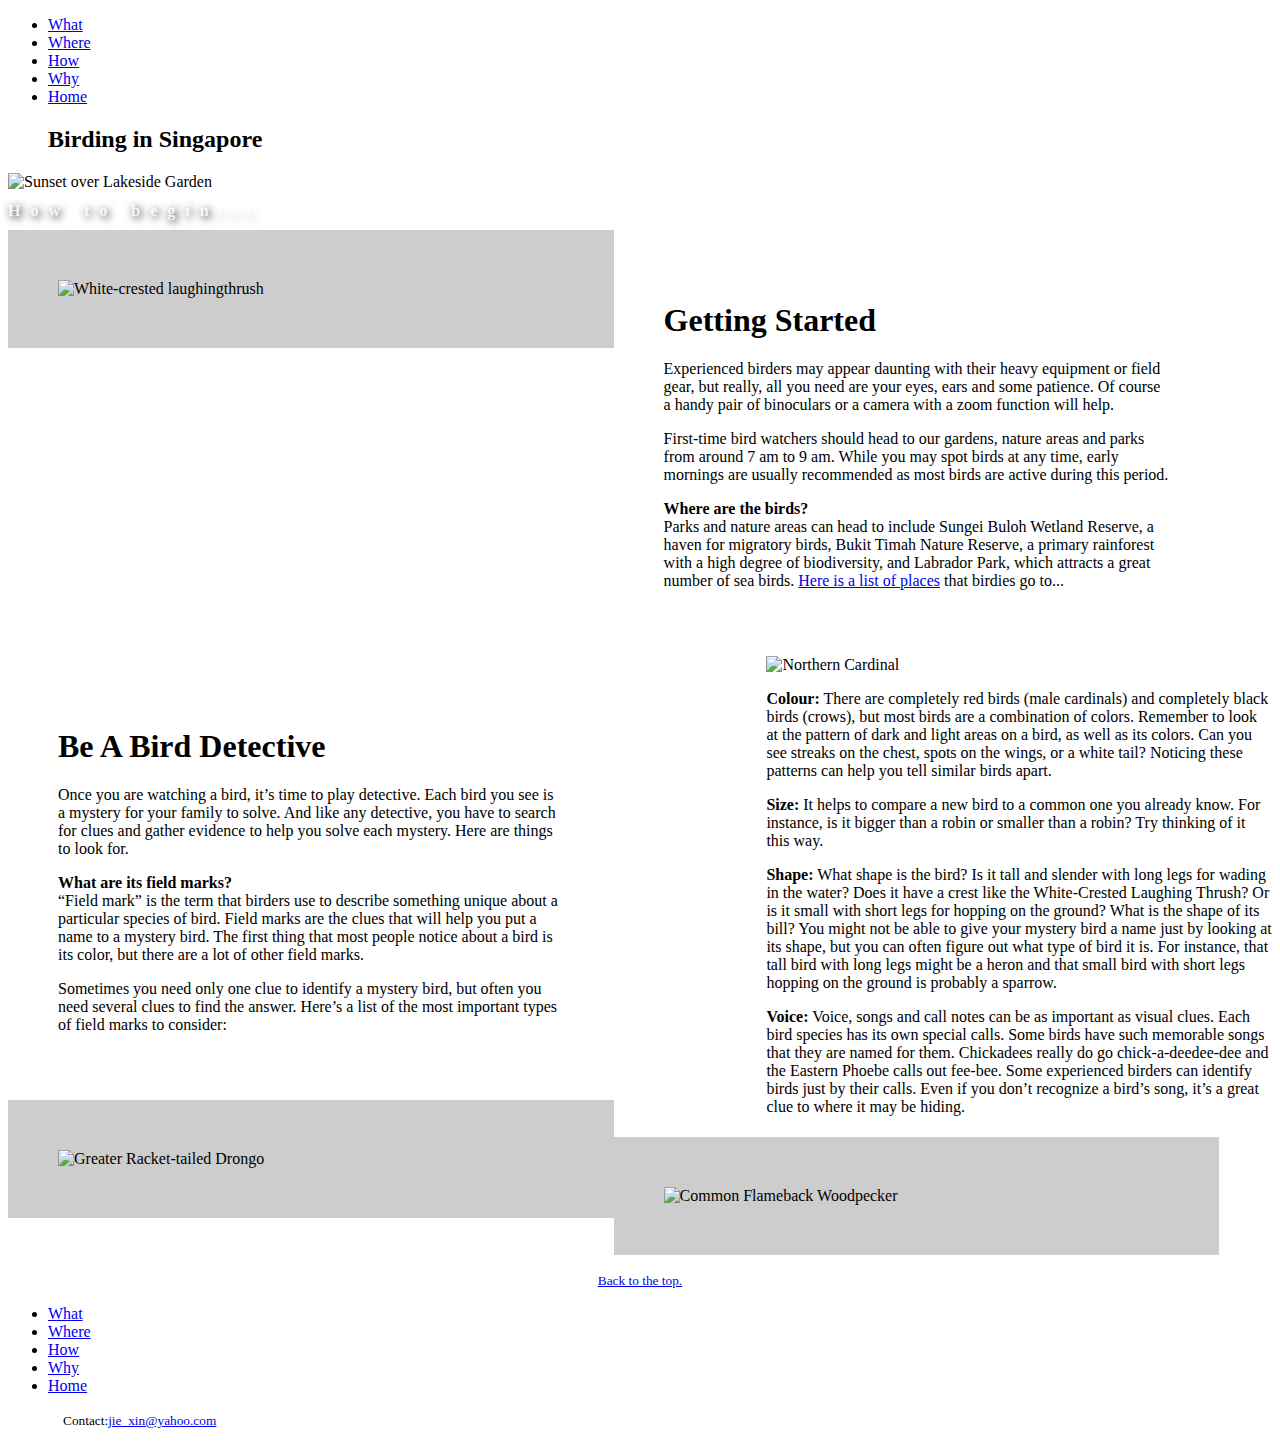
==== page2.html @ 8bad915b "Add files via upload" ====
<!DOCTYPE html>
<html lang="en">
<head>
	<title>Birding in Singapore</title>

	<meta charset="utf-8">
	<meta name="viewport" content="width=device-width, initial-scale=1">

	<link rel="stylesheet" href="styles.css">
		
	<style>
		#myHeader {
		font-size: 100%;
		letter-spacing: 10px;
		text-shadow: 2px 2px 8px black;
		color: rgba(255,255,255,0.85);
		}
	
		<!--box text n pix-->
		* {
		box-sizing: border-box;
		}

		.box {
		float: left;
		width: 40%;
		padding: 50px;
		}

		.clearfix::after {
		content: "";
		clear: both;
		display: table;
		}
	
	</style>
</head>

<body>

<div>
	<nav class="navigation">
		<ul>
			<li><a href="page4.html">What</a></li>
			<li><a href="page3.html">Where</a></li>
			<li><a href="page2.html">How</a></li>
			<li><a href="page1.html">Why</a></li>
			<li><a href="index.html">Home</a></li>
			<h2>Birding in Singapore</h2>
		</ul>
	</nav>
</div>

<div class="container">
	<img src="c1park.jpg" title="Sunset over Lakeside Garden" alt="Sunset over Lakeside Garden" style="width:100%; height:auto">
		<div class="bottomright"><h1 id="myHeader" title="How to begin">How to begin...</h1></div>
</div>

<!-- Page content -->
<!-- About Section1 -->

<div class="clearfix">
	<div class="box" style="background-color:rgb(205,205,205)">
		<img src="c5laughingthrush.jpg" title="White-crested laughingthrush" alt="White-crested laughingthrush" style="width:100%;">
	</div>
	
	<div class="box" style="background-color:white">
		<H1 id-"A0">Getting Started</H1>
		<p title="Getting started">Experienced birders may appear daunting with their heavy equipment or field gear, but really, all you need are your eyes, ears and some patience. Of course a handy pair of binoculars or a camera with a zoom function will help.</p>
		<p>First-time bird watchers should head to our gardens, nature areas and parks from around 7 am to 9 am. While you may spot birds at any time, early mornings are usually recommended as most birds are active during this period.</p>
		<p><strong>Where are the birds?</strong><br>
Parks and nature areas can head to include Sungei Buloh Wetland Reserve, a haven for migratory birds, Bukit Timah Nature Reserve, a primary rainforest with a high degree of biodiversity, and Labrador Park, which attracts a great number of sea birds. <a target="_blank" href="page3.html">Here is a list of places</a> that
birdies go to...</p>
	</div>
</div>

<!-- About Section2 -->
<div class="clearfix">
	<div class="box" style="background-color:white">
		<H1>Be A Bird Detective</H1>
		<p title="Be a bird detective">Once you are watching a bird, it’s time to play detective. Each bird you see is a mystery for your family to solve. And like any detective, you have to search for clues and gather evidence to help you solve each mystery. Here are things to look for.</p>
		<p><strong>What are its field marks?</strong><br>
“Field mark” is the term that birders use to describe something unique about a particular species of bird. Field marks are the clues that will help you put a name to a mystery bird. The first thing that most people notice about a bird is its color, but there are a lot of other field marks.</p>
		<p>Sometimes you need only one clue to identify a mystery bird, but often you need several clues to find the answer. Here’s a list of the most important types of field marks to consider:</p>
	</div>
	
	<div class="box" style="float:right; padding-top:0; padding-right: 0px; padding-left:15px; padding-bottom:5px;">
		<img src="c4cardinal.jpg" alt="Northern Cardinal" style="width:100%" title="Northern Cardinal";>
	
		<p><b>Colour:</b> There are completely red birds (male cardinals) and completely black birds (crows), but most birds are a combination of colors. Remember to look at the pattern of dark and light areas on a bird, as well as its colors. Can you see streaks on the chest, spots on the wings, or a white tail? Noticing these patterns can help you tell similar birds apart.</P>
		<p><b>Size:</b> It helps to compare a new bird to a common one you already know. For instance, is it bigger than a robin or smaller than a robin? Try thinking of it this way.</p>
		<p><b>Shape:</b> What shape is the bird? Is it tall and slender with long legs for wading in the water? Does it have a crest like the White-Crested Laughing Thrush? Or is it small with short legs for hopping on the ground? What is the shape of its bill? You might not be able to give your mystery bird a name just by looking at its shape, but you can often figure out what type of bird it is. For instance, that tall bird with long legs might be a heron and that small bird with short legs hopping on the ground is probably a sparrow.</p>
		<!--<p><b>Behaviour:</b> -->
		<p><b>Voice:</b> Voice, songs and call notes can be as important as visual clues. Each bird species has its own special calls. Some birds have such memorable songs that they are named for them. Chickadees really do go chick-a-deedee-dee and the Eastern Phoebe calls out fee-bee. Some experienced birders can identify birds just by their calls. Even if you don’t recognize a bird’s song, it’s a great clue to where it may be hiding.</p>
	</div>

	<div class="box" style="background-color:rgb(205,205,205)">
		<img src="c3drongo.jpg" title="Greater Racket-tailed Drongo" alt="Greater Racket-tailed Drongo" style="width:100%;">
	</div>
  
    <div class="box" style="background-color:rgb(205,205,205)">
		<img src="c2woodpecker.jpg" title="Common Flameback Woodpecker" alt="Common Flameback Woodpecker" style="width:100%;">
	</div>
</div>

<body><small><p style="text-align:center"><a href="#myHeader">Back to the top.</a></small></body></p>

<Footer>
<div class="footer">
	<nav class="navigation">
		<ul>
			<li><a href="page4.html">What</a></li>
			<li><a href="page3.html">Where</a></li>
			<li><a href="page2.html">How</a></li>
			<li><a href="page1.html">Why</a></li>
			<li><a href="index.html">Home</a></li>
			<p style="text-align:left; padding-left:15px"><small>Contact:<a href="mailto:jie_xin@yahoo.com">jie_xin@yahoo.com</a></small></p>
		</ul>
	</nav>
</div>

</footer>
</body>
</html>
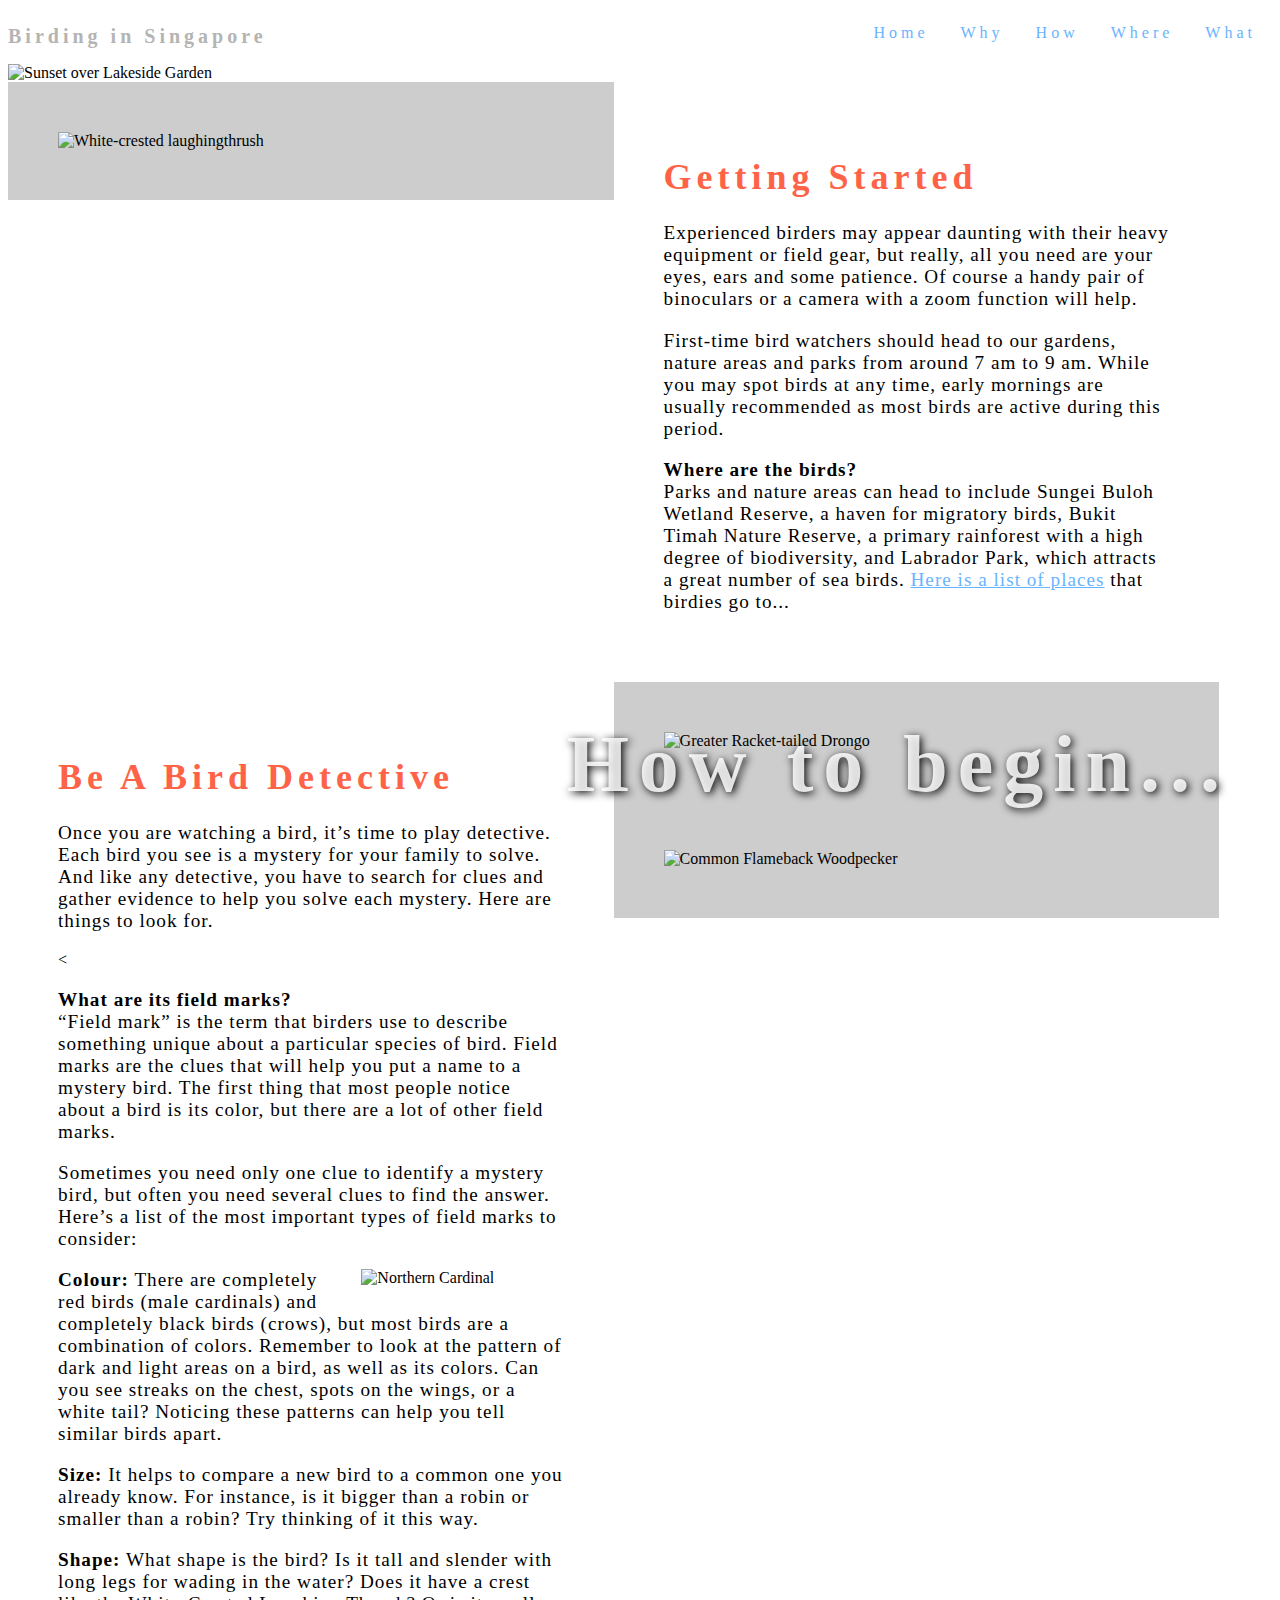
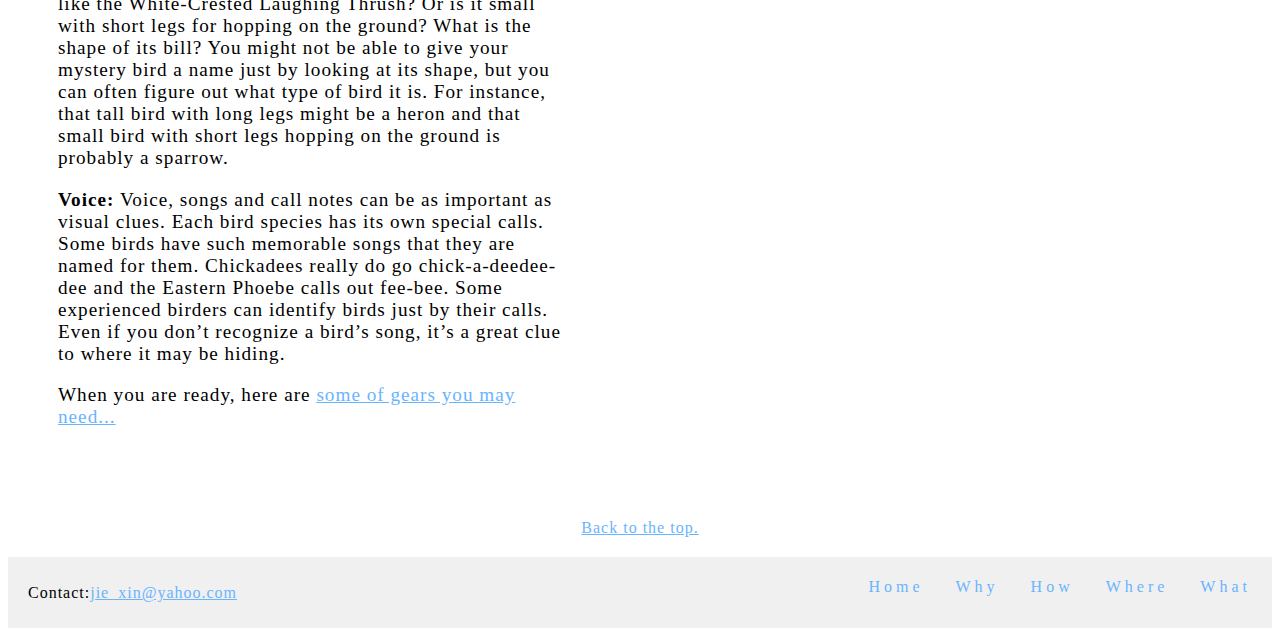
==== commit ffa1c714: "Add files via upload" ====
--- a/page2.html
+++ b/page2.html
@@ -67,8 +67,8 @@
 	<div class="box" style="background-color:white">
 		<H1 id-"A0">Getting Started</H1>
 		<p title="Getting started">Experienced birders may appear daunting with their heavy equipment or field gear, but really, all you need are your eyes, ears and some patience. Of course a handy pair of binoculars or a camera with a zoom function will help.</p>
-		<p>First-time bird watchers should head to our gardens, nature areas and parks from around 7 am to 9 am. While you may spot birds at any time, early mornings are usually recommended as most birds are active during this period.</p>
-		<p><strong>Where are the birds?</strong><br>
+		<p title="Getting started">First-time bird watchers should head to our gardens, nature areas and parks from around 7 am to 9 am. While you may spot birds at any time, early mornings are usually recommended as most birds are active during this period.</p>
+		<p title="Getting started"><strong>Where are the birds?</strong><br>
 Parks and nature areas can head to include Sungei Buloh Wetland Reserve, a haven for migratory birds, Bukit Timah Nature Reserve, a primary rainforest with a high degree of biodiversity, and Labrador Park, which attracts a great number of sea birds. <a target="_blank" href="page3.html">Here is a list of places</a> that
 birdies go to...</p>
 	</div>
@@ -79,19 +79,20 @@
 	<div class="box" style="background-color:white">
 		<H1>Be A Bird Detective</H1>
 		<p title="Be a bird detective">Once you are watching a bird, it’s time to play detective. Each bird you see is a mystery for your family to solve. And like any detective, you have to search for clues and gather evidence to help you solve each mystery. Here are things to look for.</p>
-		<p><strong>What are its field marks?</strong><br>
+		<<p title="Be a bird detective"><strong>What are its field marks?</strong><br>
 “Field mark” is the term that birders use to describe something unique about a particular species of bird. Field marks are the clues that will help you put a name to a mystery bird. The first thing that most people notice about a bird is its color, but there are a lot of other field marks.</p>
-		<p>Sometimes you need only one clue to identify a mystery bird, but often you need several clues to find the answer. Here’s a list of the most important types of field marks to consider:</p>
-	</div>
+		<p title="Be a bird detective">Sometimes you need only one clue to identify a mystery bird, but often you need several clues to find the answer. Here’s a list of the most important types of field marks to consider:</p>
+	
 	
 	<div class="box" style="float:right; padding-top:0; padding-right: 0px; padding-left:15px; padding-bottom:5px;">
-		<img src="c4cardinal.jpg" alt="Northern Cardinal" style="width:100%" title="Northern Cardinal";>
+		<img src="c4cardinal.jpg" alt="Northern Cardinal" style="width:100%" title="Northern Cardinal";></div>
 	
-		<p><b>Colour:</b> There are completely red birds (male cardinals) and completely black birds (crows), but most birds are a combination of colors. Remember to look at the pattern of dark and light areas on a bird, as well as its colors. Can you see streaks on the chest, spots on the wings, or a white tail? Noticing these patterns can help you tell similar birds apart.</P>
-		<p><b>Size:</b> It helps to compare a new bird to a common one you already know. For instance, is it bigger than a robin or smaller than a robin? Try thinking of it this way.</p>
-		<p><b>Shape:</b> What shape is the bird? Is it tall and slender with long legs for wading in the water? Does it have a crest like the White-Crested Laughing Thrush? Or is it small with short legs for hopping on the ground? What is the shape of its bill? You might not be able to give your mystery bird a name just by looking at its shape, but you can often figure out what type of bird it is. For instance, that tall bird with long legs might be a heron and that small bird with short legs hopping on the ground is probably a sparrow.</p>
+		<p title="Be a bird detective"><b>Colour:</b> There are completely red birds (male cardinals) and completely black birds (crows), but most birds are a combination of colors. Remember to look at the pattern of dark and light areas on a bird, as well as its colors. Can you see streaks on the chest, spots on the wings, or a white tail? Noticing these patterns can help you tell similar birds apart.</P>
+		<p title="Be a bird detective"><b>Size:</b> It helps to compare a new bird to a common one you already know. For instance, is it bigger than a robin or smaller than a robin? Try thinking of it this way.</p>
+		<p title="Be a bird detective"><b>Shape:</b> What shape is the bird? Is it tall and slender with long legs for wading in the water? Does it have a crest like the White-Crested Laughing Thrush? Or is it small with short legs for hopping on the ground? What is the shape of its bill? You might not be able to give your mystery bird a name just by looking at its shape, but you can often figure out what type of bird it is. For instance, that tall bird with long legs might be a heron and that small bird with short legs hopping on the ground is probably a sparrow.</p>
 		<!--<p><b>Behaviour:</b> -->
-		<p><b>Voice:</b> Voice, songs and call notes can be as important as visual clues. Each bird species has its own special calls. Some birds have such memorable songs that they are named for them. Chickadees really do go chick-a-deedee-dee and the Eastern Phoebe calls out fee-bee. Some experienced birders can identify birds just by their calls. Even if you don’t recognize a bird’s song, it’s a great clue to where it may be hiding.</p>
+		<p title="Be a bird detective"><b>Voice:</b> Voice, songs and call notes can be as important as visual clues. Each bird species has its own special calls. Some birds have such memorable songs that they are named for them. Chickadees really do go chick-a-deedee-dee and the Eastern Phoebe calls out fee-bee. Some experienced birders can identify birds just by their calls. Even if you don’t recognize a bird’s song, it’s a great clue to where it may be hiding.</p>
+		<p title="Be a bird detective">When you are ready, here are <a target="_blank" href="page4.html">some of gears you may need...</a></p>
 	</div>
 
 	<div class="box" style="background-color:rgb(205,205,205)">
--- a/styles.css
+++ b/styles.css
@@ -0,0 +1,128 @@
+
+
+
+h1 {
+	font-family:Playfair Display;
+	font-size: 36px;
+	letter-spacing: 5px;
+	color: tomato;
+}
+
+h2 {
+	font-family:Playfair Display;
+	font-size: 20px;
+	letter-spacing: 4px;
+	color: rgb(180, 180, 180);
+}
+
+.navigation ul {
+	list-style-type: none;
+	margin: 0px;
+	padding: 0;
+	overflow: hidden;
+	background-color: white <!--#333333-->;
+}
+
+/* unvisited link */
+a:link {
+  color: rgb(105, 180, 255);
+}
+
+/* visited link */
+a:visited {
+  color: green;
+}
+
+/* mouse over link */
+a:hover {
+  color: hotpink;
+}
+
+/* selected link */
+a:active {
+  color: blue;
+}
+
+
+li {
+  float: right;
+}
+
+li a {
+  display: block;
+  color: black;
+  text-align: center;
+  letter-spacing: 4px;
+  padding: 16px;
+  text-decoration: none;
+}
+
+li a:hover {
+  background-color:rgb(240, 240, 240);
+}
+
+
+
+
+<ul>
+
+  <li><a href="page4.html">What</a></li>
+  <li><a href="page3.html">Where</a></li>
+  <li><a href="page2.html">How</a></li>
+  <li><a href="page1.html">Why</a></li>
+  <li><a href="index.html">Home</a></li>
+</ul>
+</nav>
+
+
+
+
+
+/* header Container holding the image and the text */
+.container {
+  position: relative;
+
+}
+
+/* Bottom right text */
+.bottomright {
+	position: absolute;
+	bottom: 4%;
+	right: 50px;
+	font-size:500%;
+	letter-spacing: 10px;
+	color: rgba(255,255,255,0.6);
+
+}
+
+
+		
+
+body {
+  background-color: white;
+}
+
+p {
+	font-size: 120%;
+	letter-spacing: 1px;
+	color: black;
+}
+
+
+/* Style the footer */
+.footer {
+  background-color: rgb(240, 240, 240);
+  
+  padding: 5px;
+  text-align: center;
+}
+
+
+
+
+</style>
+
+</head>
+
+<body>
+	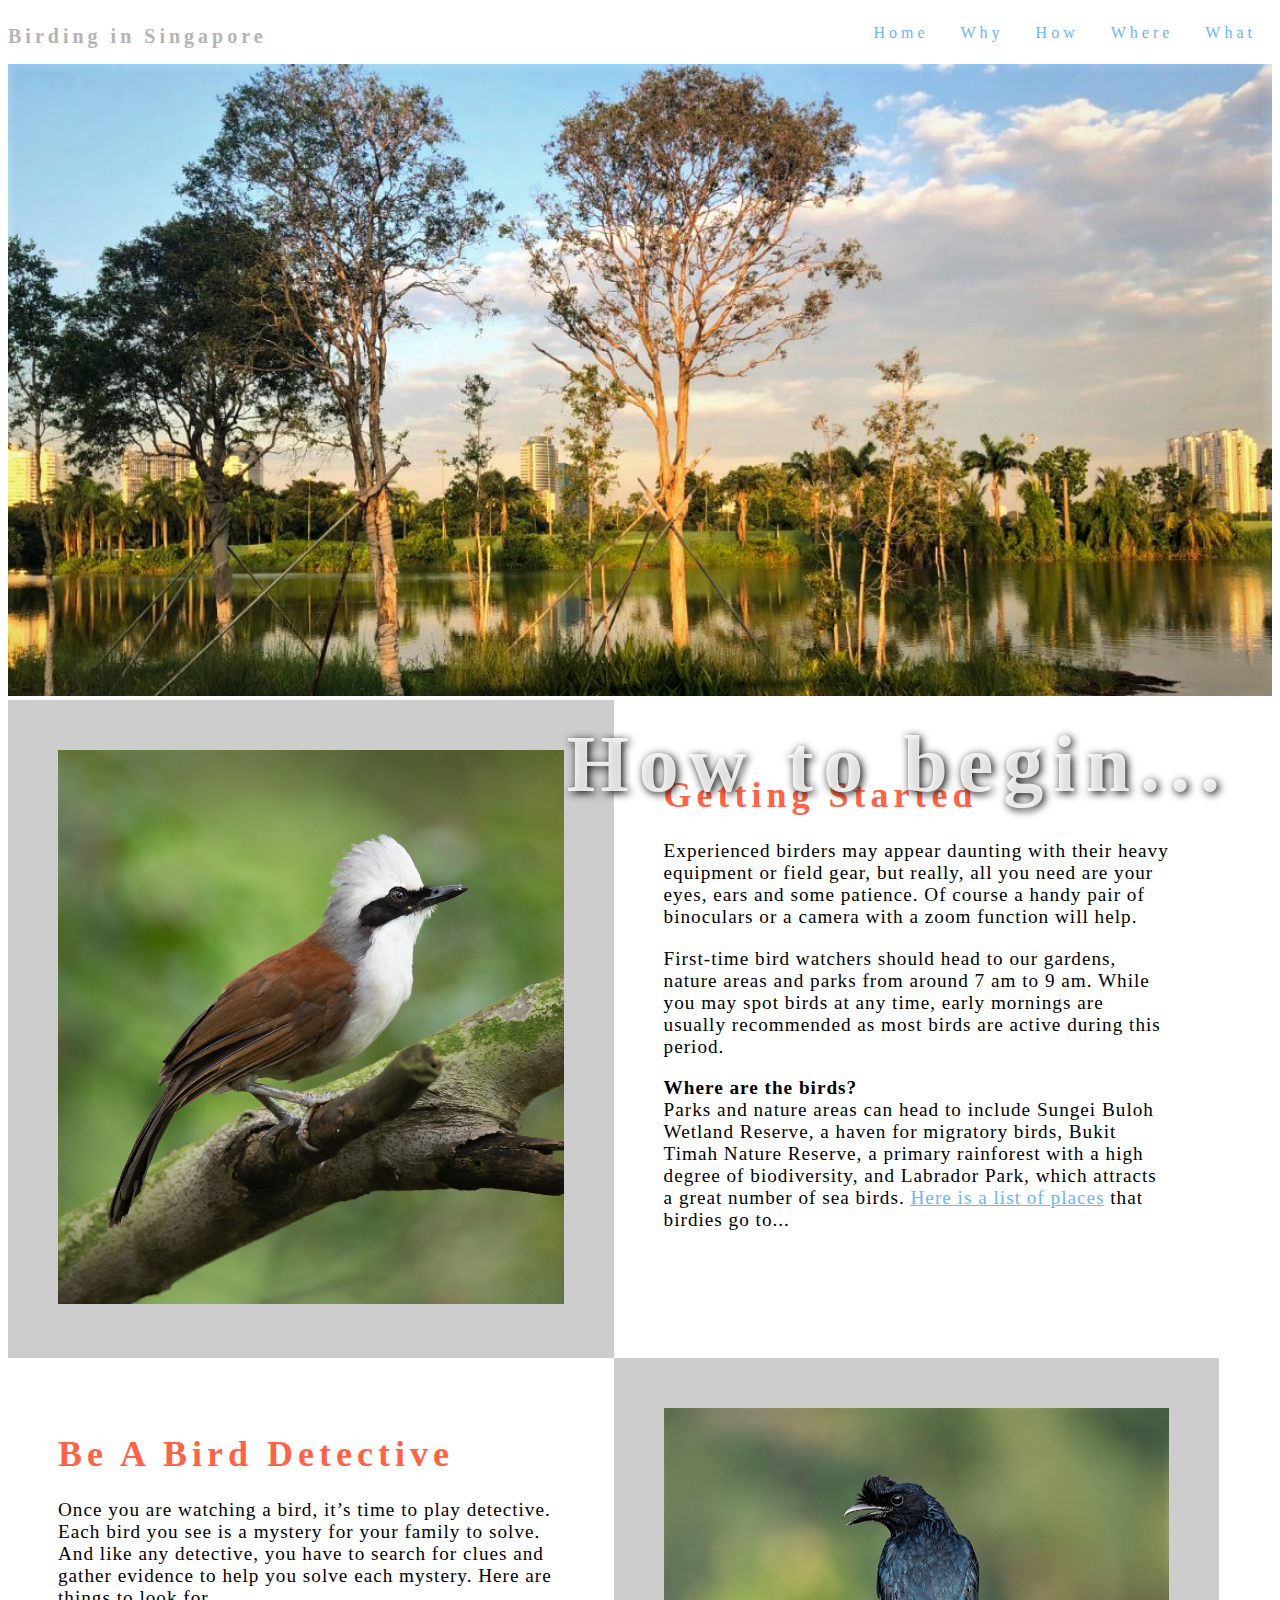
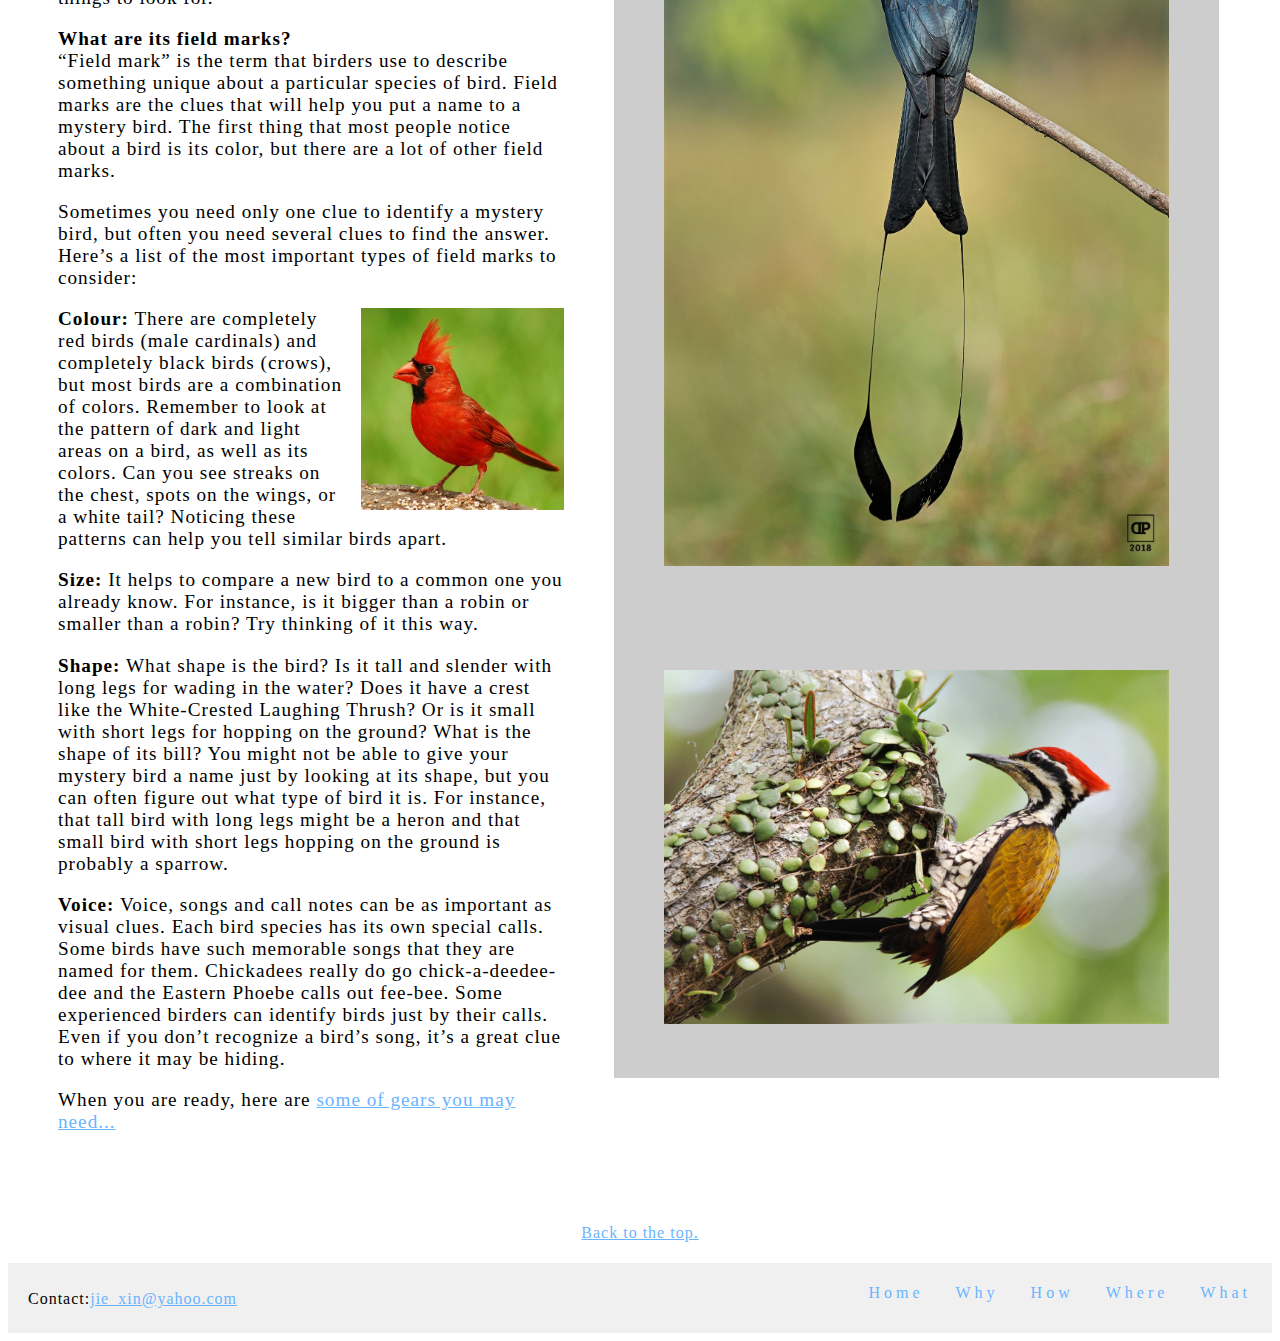
==== commit d4e6c75e: "Add files via upload" ====
--- a/page2.html
+++ b/page2.html
@@ -79,7 +79,7 @@
 	<div class="box" style="background-color:white">
 		<H1>Be A Bird Detective</H1>
 		<p title="Be a bird detective">Once you are watching a bird, it’s time to play detective. Each bird you see is a mystery for your family to solve. And like any detective, you have to search for clues and gather evidence to help you solve each mystery. Here are things to look for.</p>
-		<<p title="Be a bird detective"><strong>What are its field marks?</strong><br>
+		<p title="Be a bird detective"><strong>What are its field marks?</strong><br>
 “Field mark” is the term that birders use to describe something unique about a particular species of bird. Field marks are the clues that will help you put a name to a mystery bird. The first thing that most people notice about a bird is its color, but there are a lot of other field marks.</p>
 		<p title="Be a bird detective">Sometimes you need only one clue to identify a mystery bird, but often you need several clues to find the answer. Here’s a list of the most important types of field marks to consider:</p>
 	
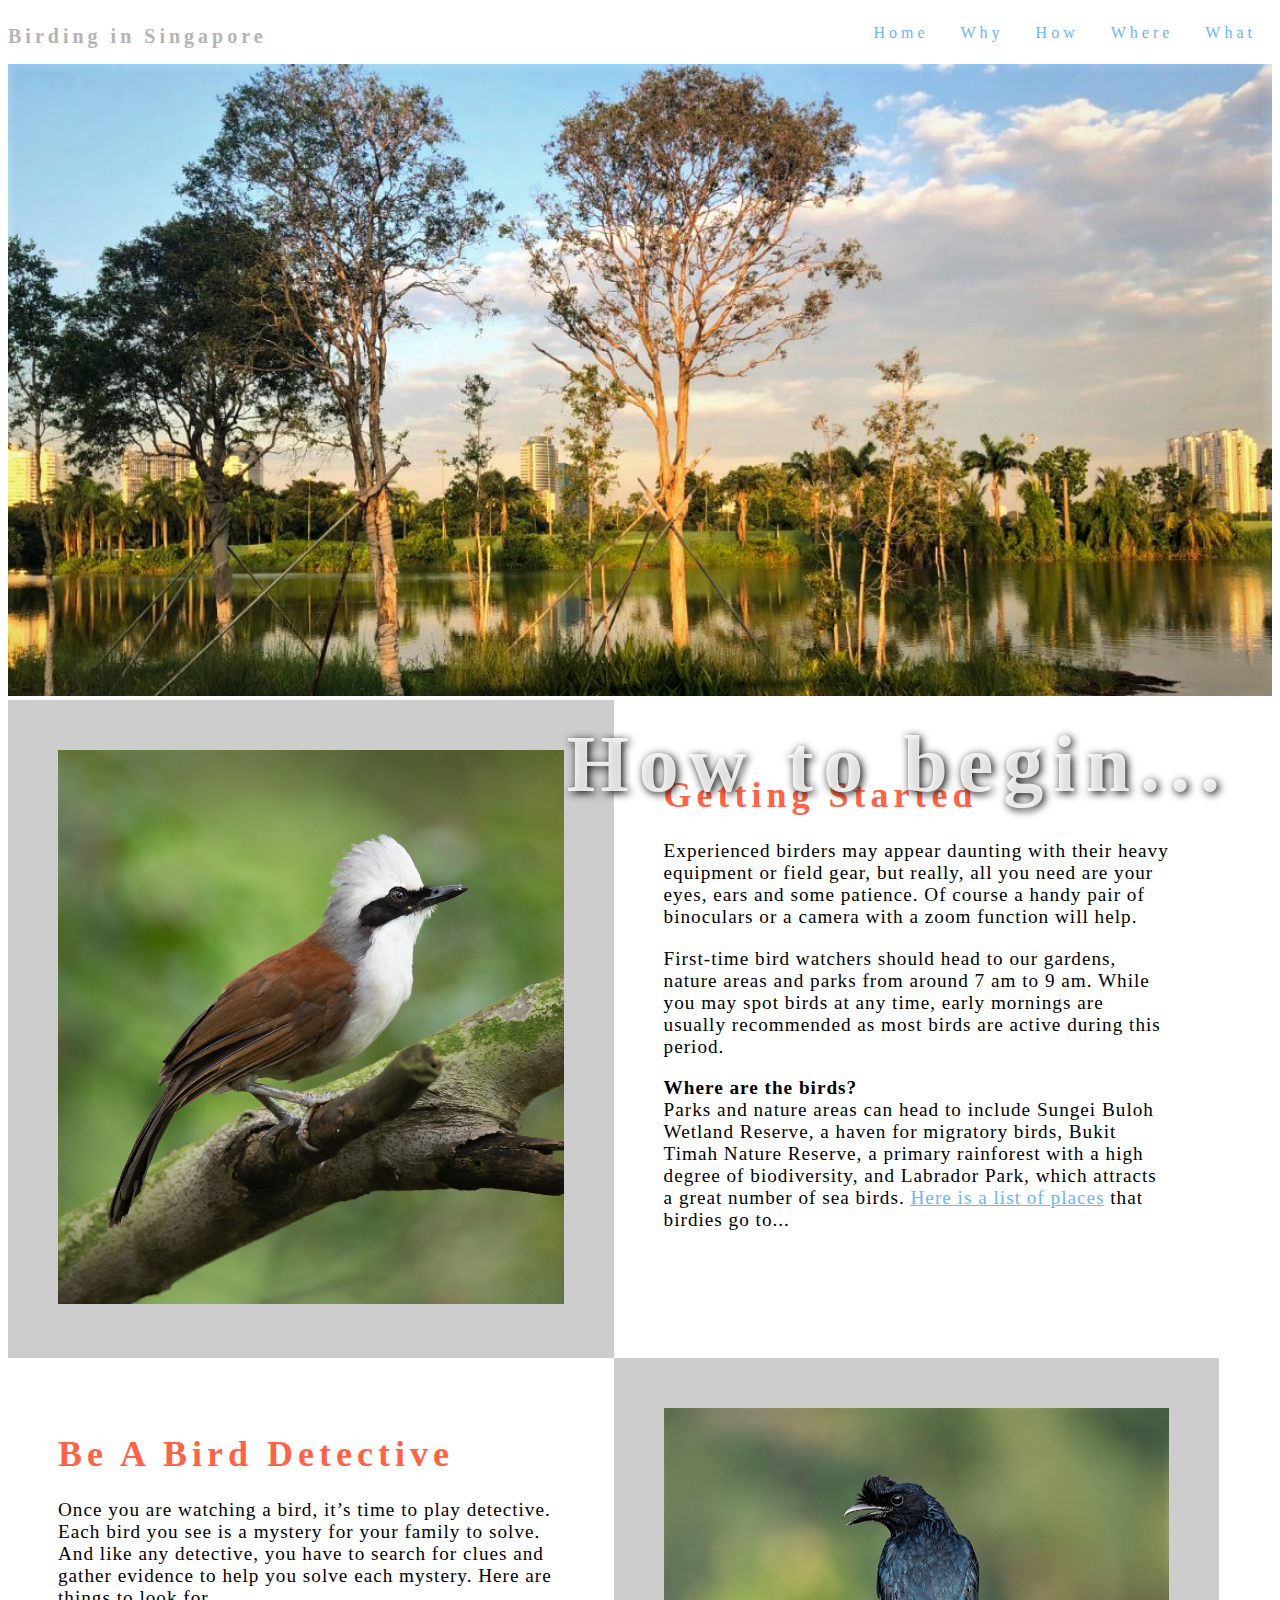
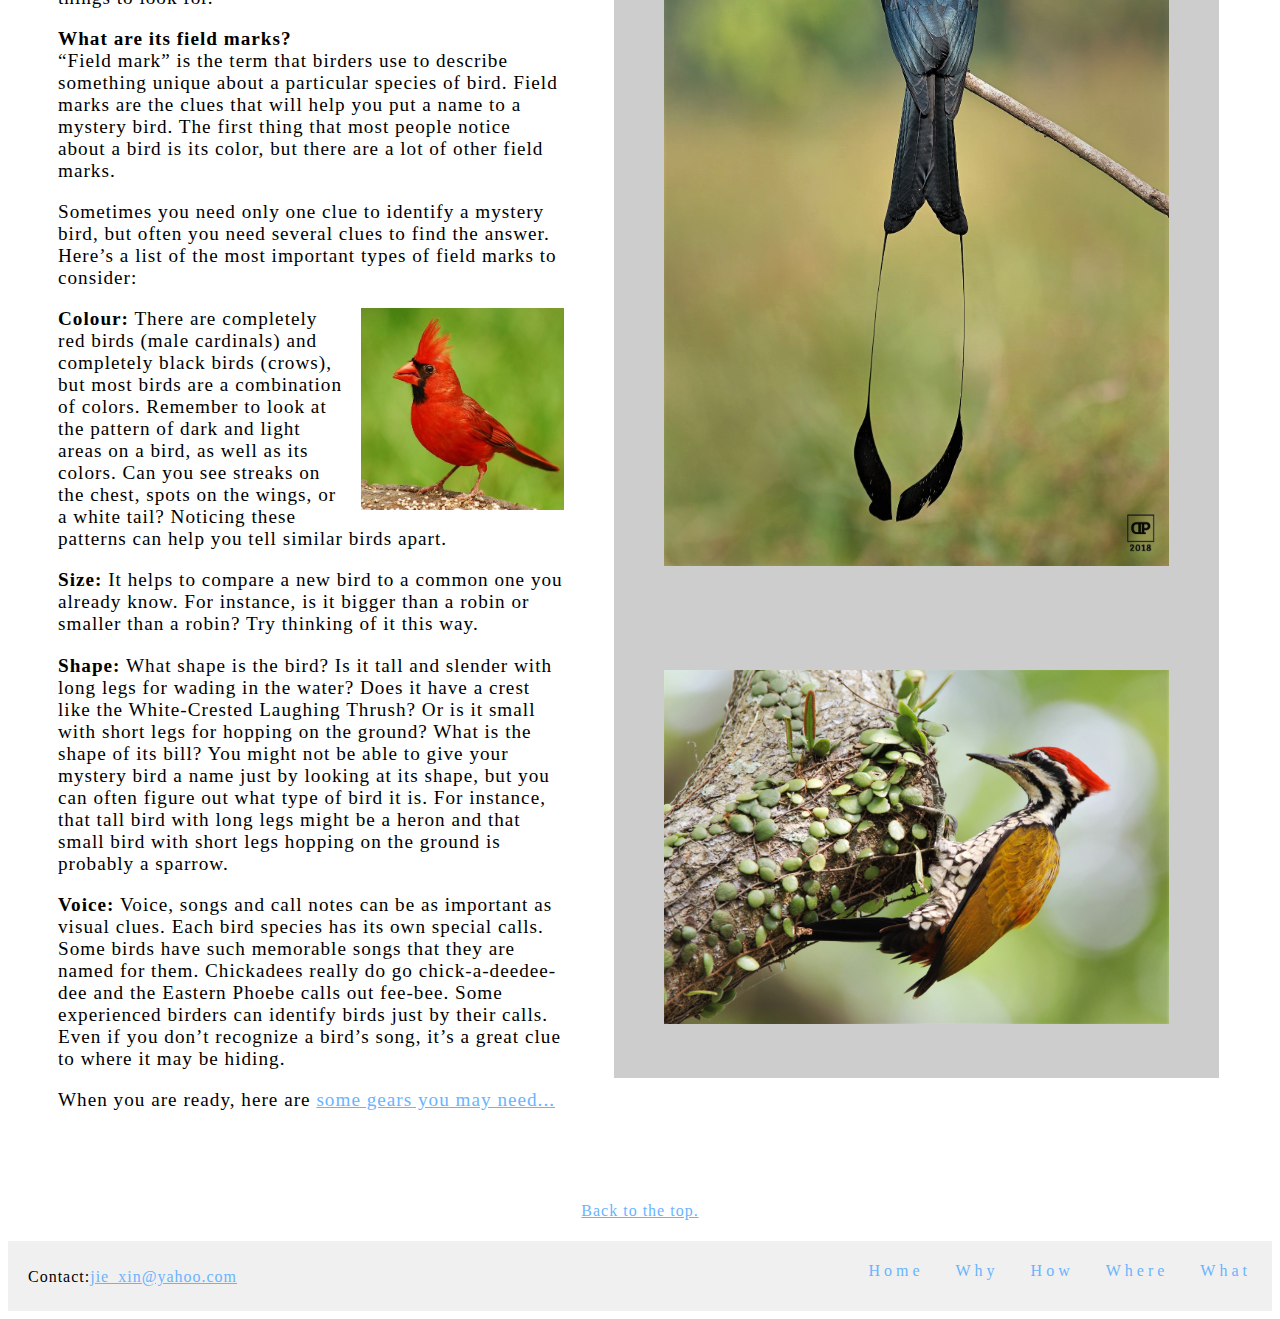
==== commit 283e01b2: "Update page2.html" ====
--- a/page2.html
+++ b/page2.html
@@ -92,7 +92,7 @@
 		<p title="Be a bird detective"><b>Shape:</b> What shape is the bird? Is it tall and slender with long legs for wading in the water? Does it have a crest like the White-Crested Laughing Thrush? Or is it small with short legs for hopping on the ground? What is the shape of its bill? You might not be able to give your mystery bird a name just by looking at its shape, but you can often figure out what type of bird it is. For instance, that tall bird with long legs might be a heron and that small bird with short legs hopping on the ground is probably a sparrow.</p>
 		<!--<p><b>Behaviour:</b> -->
 		<p title="Be a bird detective"><b>Voice:</b> Voice, songs and call notes can be as important as visual clues. Each bird species has its own special calls. Some birds have such memorable songs that they are named for them. Chickadees really do go chick-a-deedee-dee and the Eastern Phoebe calls out fee-bee. Some experienced birders can identify birds just by their calls. Even if you don’t recognize a bird’s song, it’s a great clue to where it may be hiding.</p>
-		<p title="Be a bird detective">When you are ready, here are <a target="_blank" href="page4.html">some of gears you may need...</a></p>
+		<p title="Be a bird detective">When you are ready, here are <a target="_blank" href="page4.html">some gears you may need...</a></p>
 	</div>
 
 	<div class="box" style="background-color:rgb(205,205,205)">
@@ -122,4 +122,4 @@
 
 </footer>
 </body>
-</html>+</html>
